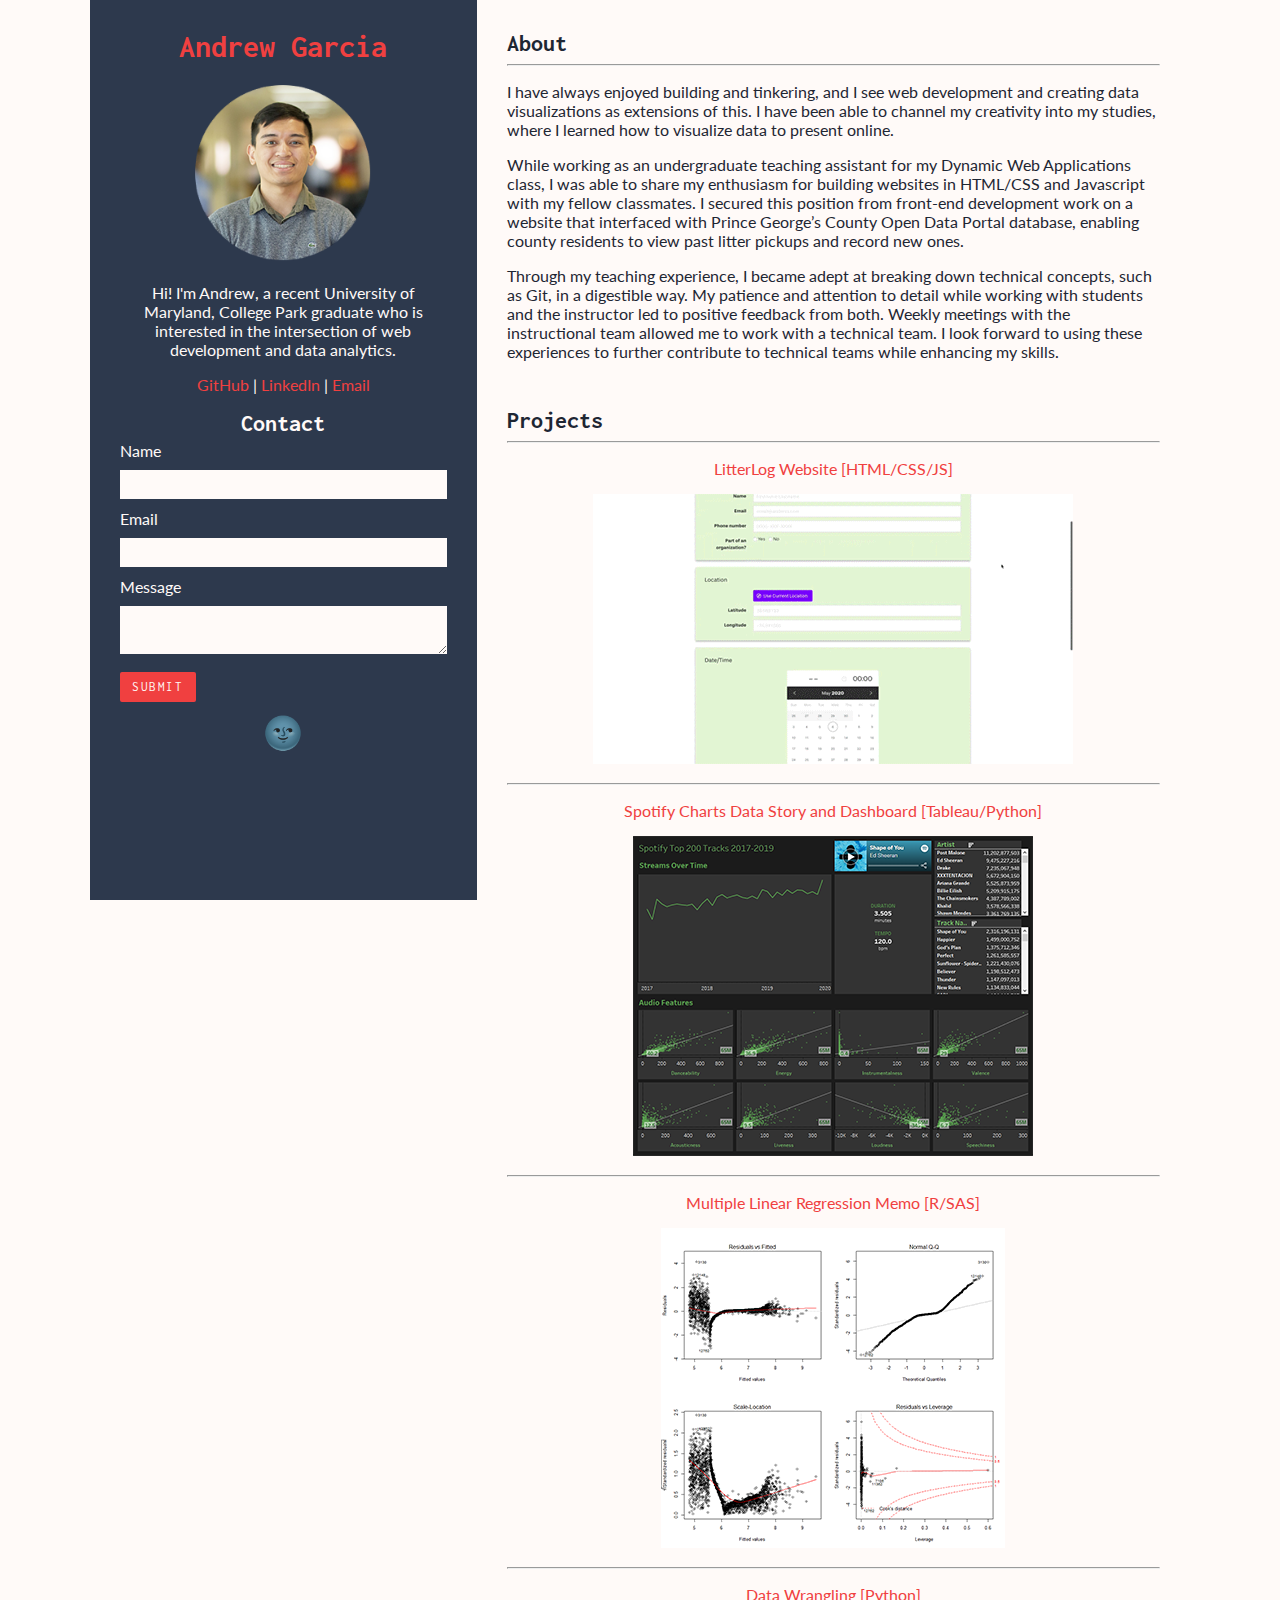
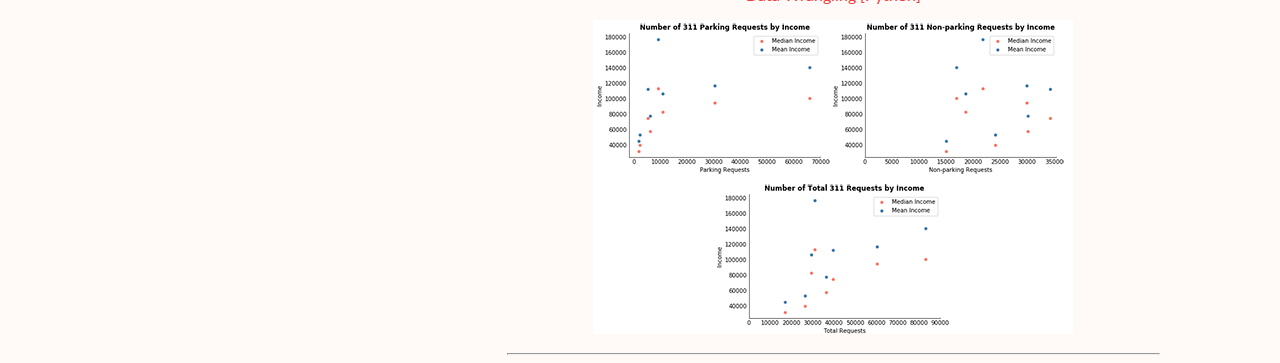
==== index.html @ 35dd8069 "Update file structure" ====
<!DOCTYPE html>
<html lang="en-US">
  <head>
    <meta charset="UTF-8" />
    <meta name="viewport" content="width=device-width, initial-scale=.85" />
    <title>Portfolio | Andrew Garcia</title>
    <link rel="canonical" href="https://pagarcia.me/" />
    <link rel="stylesheet" href="style.css" />
    <link rel="shortcut icon" type="image/x-icon" href="img/logo.png" />
    <link
      href="https://fonts.googleapis.com/css2?family=Inconsolata:wght@700&family=Lato&display=swap"
      rel="stylesheet"
    />
  </head>
  <body>
    <div class="wrapper">
      <header>
        <h1><a href="https://pagarcia.me/">Andrew Garcia</a></h1>

        <img class="logo" src="img/logo.png" alt="Logo" />

        <p class="about">
          Hi! I'm Andrew, a recent University of Maryland, College Park graduate
          who is interested in the intersection of web development and data
          analytics.
        </p>

        <p class="links">
          <a href="https://github.com/pagarc">GitHub</a> |
          <a href="https://linkedin.com/in/pagarc">LinkedIn</a> |
          <a href="mailto:pandrewgarcia@protonmail.com">Email</a>
        </p>

        <h2 class="contact">Contact</h2>
        <form action="https://usebasin.com/f/f54246a66991" method="POST">
          <ul>
            <li>Name</li>
            <li>
              <input type="text" id="name" name="name" label="name" required />
            </li>
            <li>Email</li>
            <li>
              <input
                type="email"
                id="email"
                name="email"
                label="email"
                required
              />
            </li>
            <li>Message</li>
            <li>
              <textarea
                class="textarea"
                name="message"
                label="message"
              ></textarea>
            </li>
            <li><button type="submit">Submit</button></li>
          </ul>
        </form>

        <a class="toggle"></a>
      </header>
      <section>
        <h2>About</h2>

        <hr />

        <p>
          I have always enjoyed building and tinkering, and I see web
          development and creating data visualizations as extensions of this. I
          have been able to channel my creativity into my studies, where I
          learned how to visualize data to present online.
        </p>

        <p>
          While working as an undergraduate teaching assistant for my Dynamic
          Web Applications class, I was able to share my enthusiasm for building
          websites in HTML/CSS and Javascript with my fellow classmates. I
          secured this position from front-end development work on a website
          that interfaced with Prince George’s County Open Data Portal database,
          enabling county residents to view past litter pickups and record new
          ones.
        </p>

        <p>
          Through my teaching experience, I became adept at breaking down
          technical concepts, such as Git, in a digestible way. My patience and
          attention to detail while working with students and the instructor led
          to positive feedback from both. Weekly meetings with the instructional
          team allowed me to work with a technical team. I look forward to using
          these experiences to further contribute to technical teams while
          enhancing my skills.
        </p>

        <h2>Projects</h2>
        <div class="projects">
          <hr />

          <p>
            <a href="https://github.com/pagarc/morning-10"
              >LitterLog Website [HTML/CSS/JS]</a
            >
          </p>

          <p>
            <a href="https://github.com/pagarc/morning-10"
              ><img src="img/litterlog.gif" alt="LitterLog Website"
            /></a>
          </p>

          <hr />

          <p>
            <a href="https://github.com/pagarc/spotify-charts-story"
              >Spotify Charts Data Story and Dashboard [Tableau/Python]</a
            >
          </p>

          <p>
            <a href="https://github.com/pagarc/spotify-charts-story"
              ><img
                src="img/charts_dash_thumb.png"
                alt="Spotify Charts Data Story and Dashboard"
            /></a>
          </p>

          <hr />

          <p>
            <a href="https://github.com/pagarc/mlr-memo"
              >Multiple Linear Regression Memo [R/SAS]</a
            >
          </p>

          <p>
            <a href="https://github.com/pagarc/mlr-memo"
              ><img
                src="img/mlr_assumpt_thumb.png"
                alt="Multiple Linear Regression Memo"
            /></a>
          </p>

          <hr />

          <p>
            <a href="https://github.com/pagarc/data-wrangling"
              >Data Wrangling [Python]</a
            >
          </p>

          <p>
            <a href="https://github.com/pagarc/data-wrangling"
              ><img
                src="img/data_wrangling_thumb.png"
                alt="Data Wrangling"
            /></a>
          </p>
        </div>
        <hr />
      </section>
    </div>
    <script>
      console.log(
        "%cHello! o/",
        "color:#ff7a90; font-family:monospace; font-weight:bold; font-size: 40px"
      );
      console.log("This website was designed and built by Andrew Garcia.");

      const toggle = document.querySelector(".toggle");

      // https://blog.prototypr.io/create-your-own-dark-mode-using-js-css-variables-and-localstorage-8b461864644b
      // Get the current theme from local storage
      const currentTheme = localStorage.getItem("theme");

      // If the current local storage item can be found
      if (currentTheme === null) {
        toggle.innerText = "🌚";
      }

      if (currentTheme) {
        // Set the body data-theme attribute to match the local storage item
        document.documentElement.setAttribute("data-theme", currentTheme);
        toggle.innerText = "🌚";

        // If the current theme is dark, check the theme toggle
        if (currentTheme === "dark") {
          toggle.innerText = "🌞";
        }
      }

      // Function that will switch the theme based on the if the theme toggle is checked or not
      function switchTheme() {
        if (document.documentElement.getAttribute("data-theme") === "dark") {
          document.documentElement.setAttribute("data-theme", "light");
          localStorage.setItem("theme", "light");
          toggle.innerText = "🌚";
        } else {
          document.documentElement.setAttribute("data-theme", "dark");
          localStorage.setItem("theme", "dark");
          toggle.innerText = "🌞";
        }
      }

      toggle.addEventListener("click", switchTheme);
    </script>
  </body>
</html>
---- style.css ----
:root {
  --bg: #fffaf8;
  --font: #1E2633;
  --header-font: #fffaf8;
  --link: #f04040;
  --link-hover: #ff7a90;
  --header-bg: #2d394d;
}

[data-theme="dark"] {
  --bg: #1E2633;
  --font: #fffaf8;
}

body {
  background: var(--bg);
  color: var(--font);

  font-family: 'Lato', sans-serif;
  display: flex;
  flex-direction: column;
  align-items: center;
  margin: 0;
}

h1, h2 {
  font-family: 'Inconsolata', monospace;
  margin: 0;
  padding-top: 30px;
}

a {
  color: var(--link);

  text-decoration: none;
}

a:hover, a:focus {
  color: var(--link-hover);

  font-weight: bold;
}

.contact {
  padding-top: 0;
}

form {
  width: 100%;
}

form ul {
  list-style: none;
  padding: 0;
  margin: 0;
}

form li {
  margin-top: 5px;
  margin-bottom: 10px;
}

input, textarea {
  background: var(--header-font);

  box-sizing: border-box;
  font-family: 'Lato', sans-serif;
  font-size: 16px;
  border: none;
  width: 100%;
  padding: 5px;
}

textarea {
  resize: vertical;
}

button {
  color: var(--header-font);
  background-color: var(--link);
  
  font-family: 'Inconsolata', monospace;
  text-transform: uppercase;
  letter-spacing: .12em;
  padding: 8px 12px;
  border: none;
  border-radius: 2px;
  margin-top: 5px;
}

button:hover {
  background-color: var(--link-hover);
}


.wrapper {
  display: flex;
  max-width: 1100px;
  flex-flow: row wrap;
  align-items: flex-start;
  justify-content: space-between;
}

.projects p {
  display: flex;
  justify-content: center;
}

.logo {
  width: 220px;
}

.about {
  margin: 0;
  text-align: center;
}

.toggle {
  cursor: pointer;
  user-select: none;
  font-size: 2rem;
  padding: 0 0 15px 0;
  margin: 0;
}

header {
  color: var(--header-font);
  background: var(--header-bg);

  flex: 1;
  padding: 0px 30px;
  display: flex;
  flex-flow: column wrap;
  position: sticky;
  top: 0;
  align-items: center;
  min-height: 100vh;
}

section {
  flex: 2;
  padding: 0px 30px;
  padding-bottom: 0px;
}

@media screen and (max-width: 836px) {
  body, input, textarea, button {
    font-size: 1.2rem;
  }

  header {
    min-height: 100%;
    position: relative;
  }

  section h2, p, li {
    padding-left: 5%;
    padding-right: 5%;
  }

  hr {
    width: 90%;
  }
}
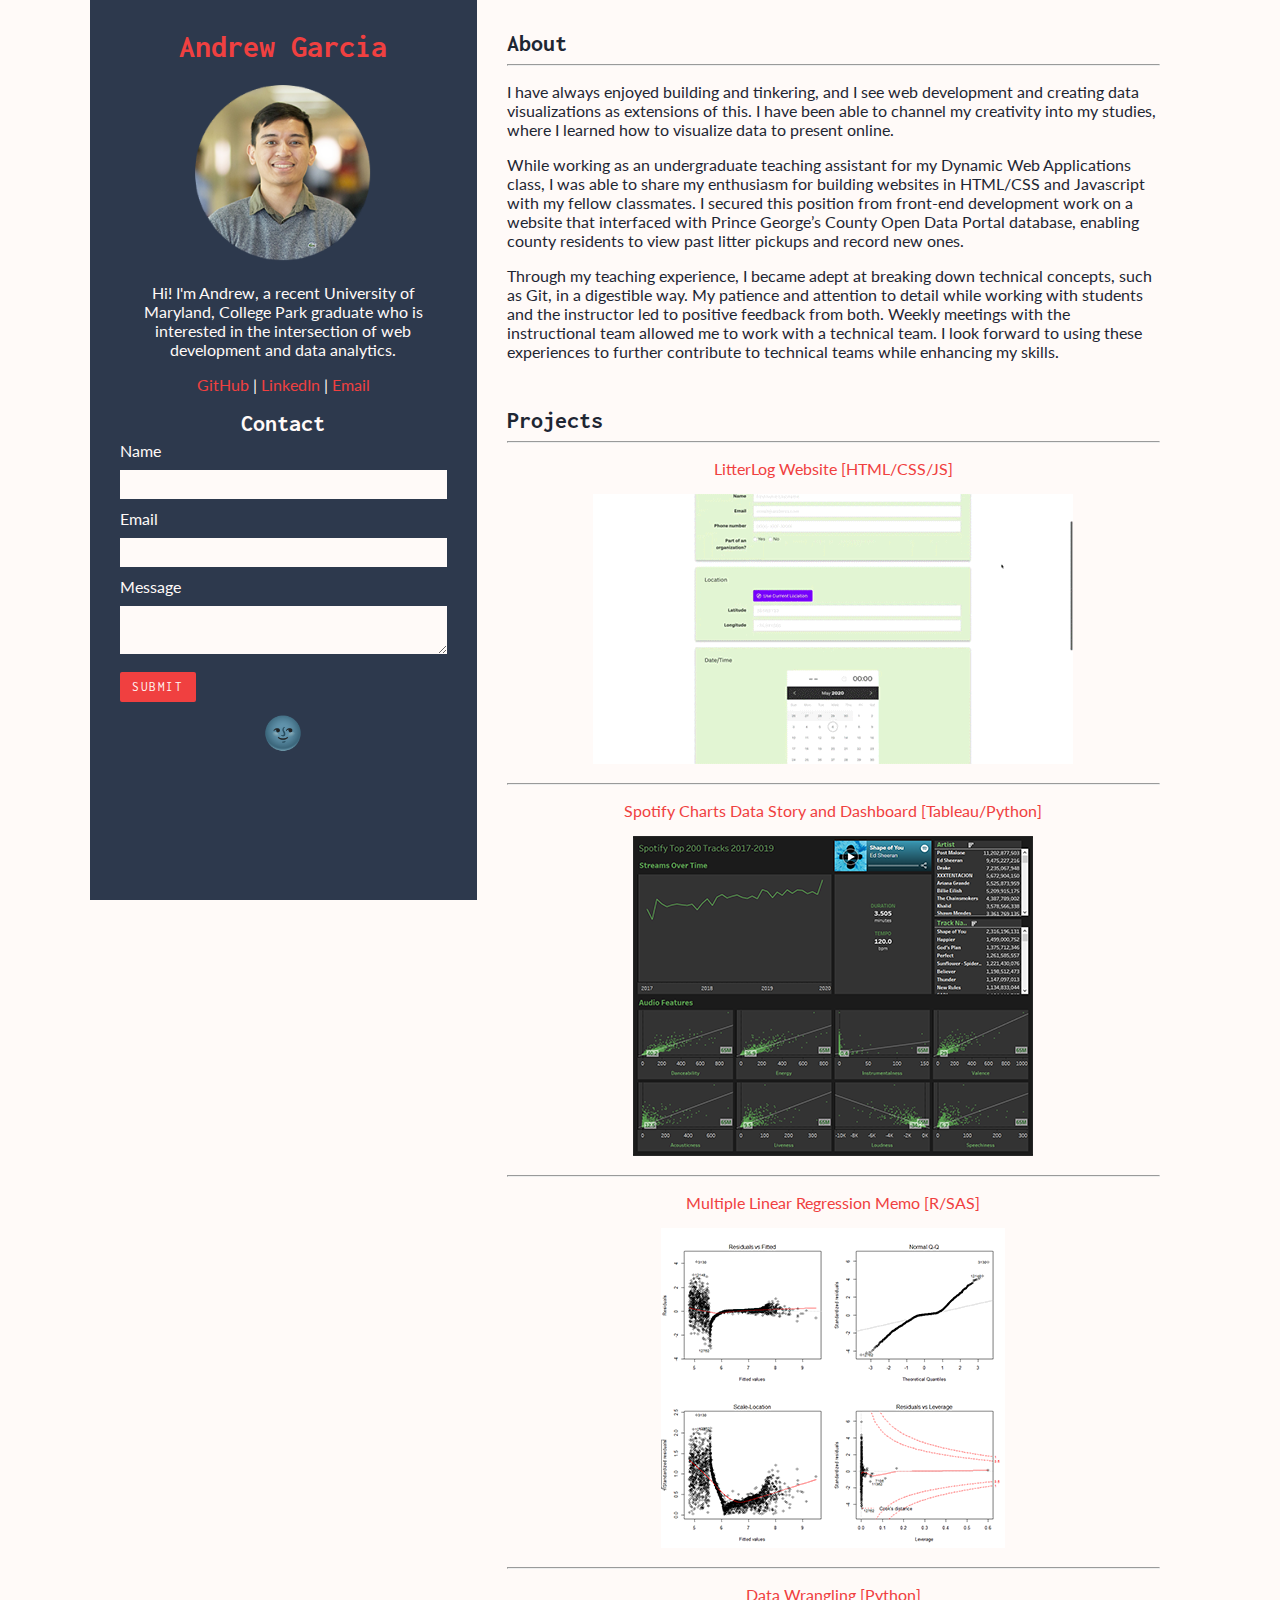
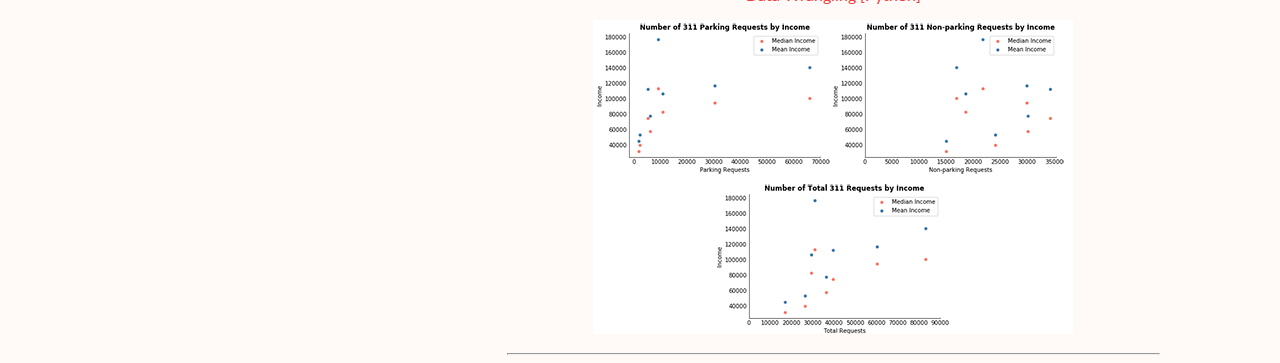
==== commit 643f68a8: "Open links in new tabs" ====
--- a/index.html
+++ b/index.html
@@ -26,8 +26,8 @@
         </p>
 
         <p class="links">
-          <a href="https://github.com/pagarc">GitHub</a> |
-          <a href="https://linkedin.com/in/pagarc">LinkedIn</a> |
+          <a href="https://github.com/pagarc" target="_blank" rel="noopener noreferrer">GitHub</a> |
+          <a href="https://linkedin.com/in/pagarc" target="_blank" rel="noopener noreferrer">LinkedIn</a> |
           <a href="mailto:pandrewgarcia@protonmail.com">Email</a>
         </p>
 
